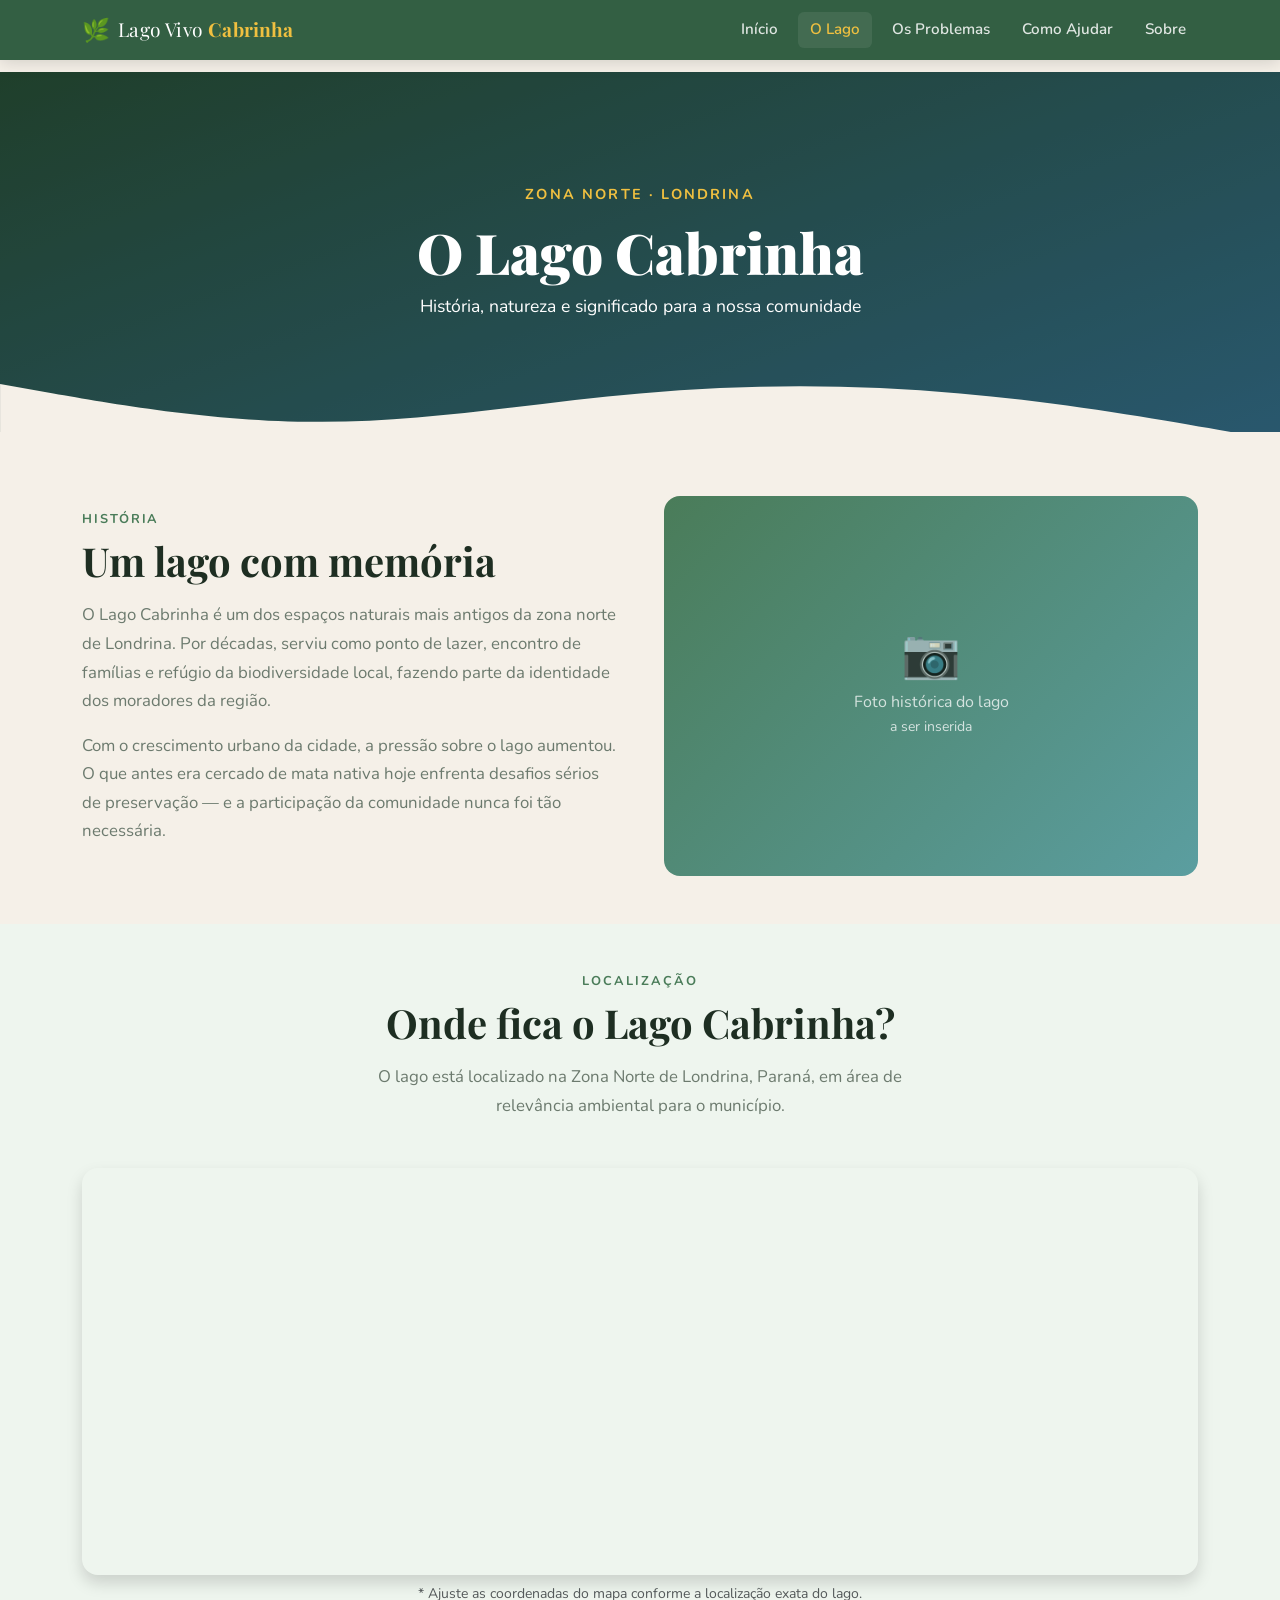
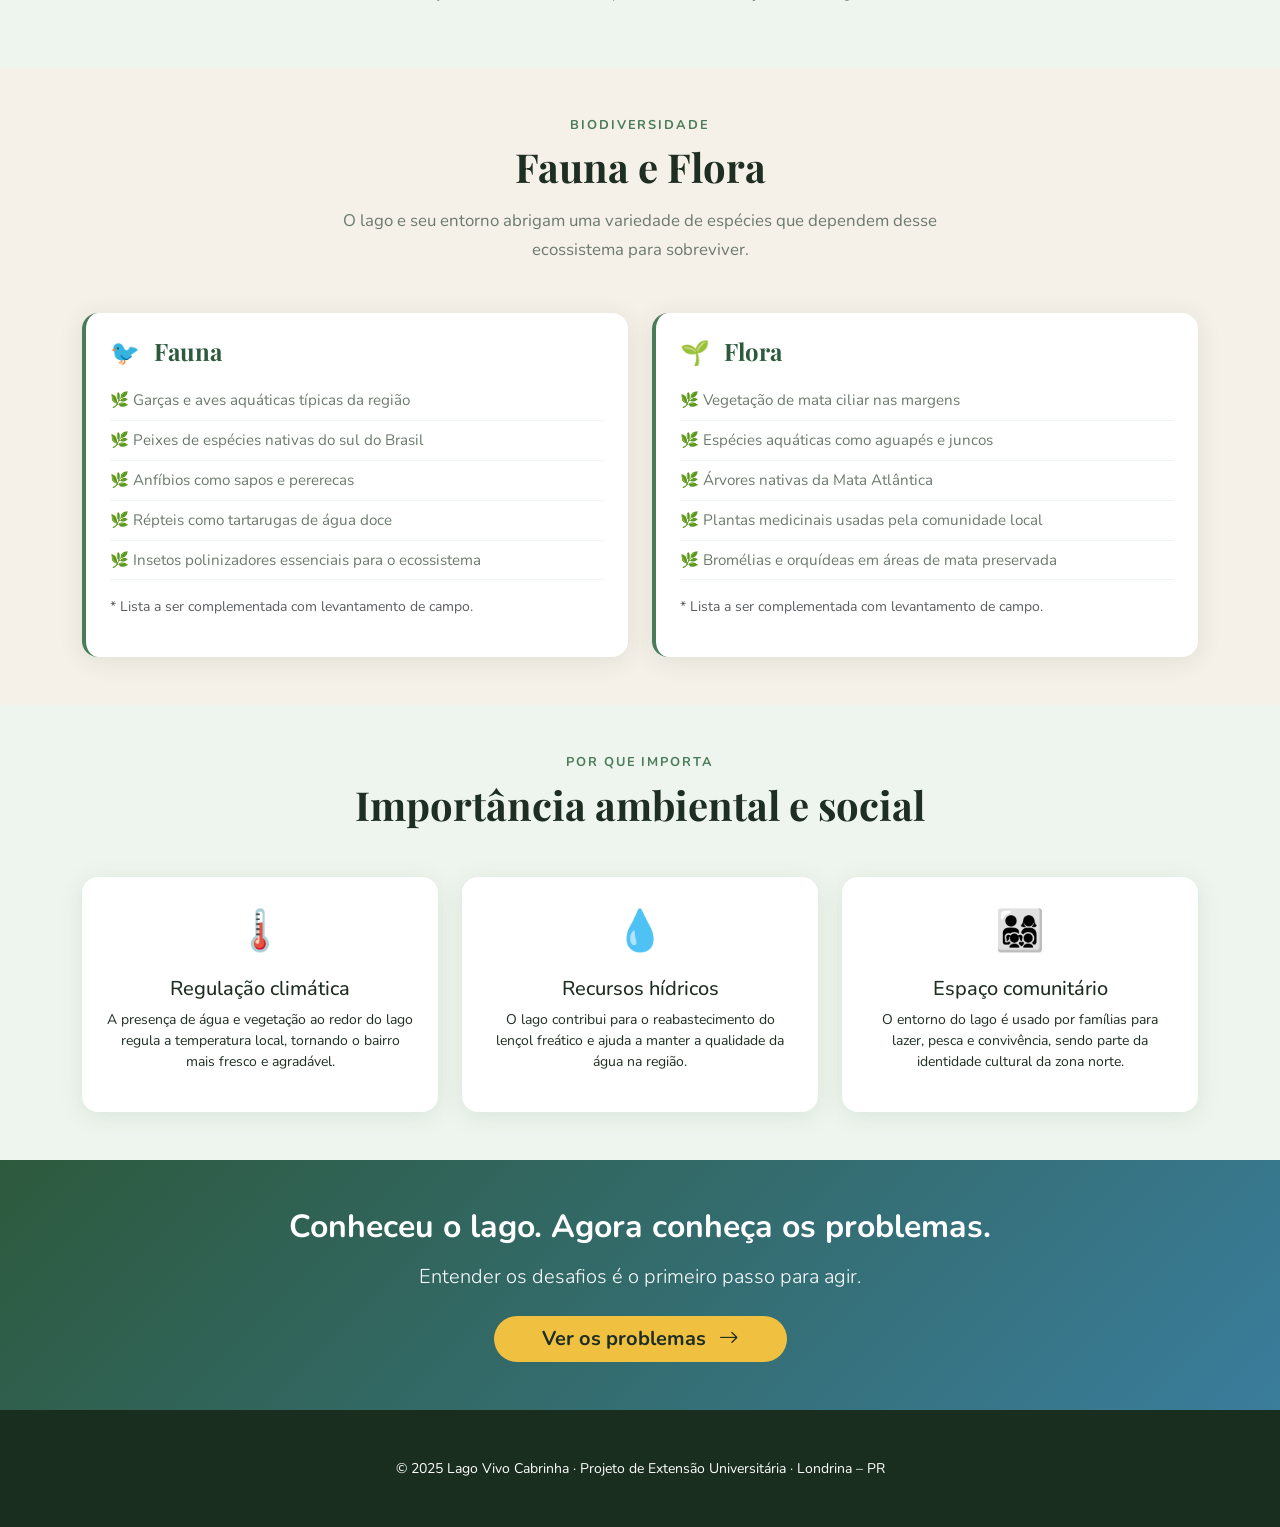
==== lago.html @ eadbd640 "Projeto quase completo" ====
<!doctype html>
<html lang="pt-BR">
  <head>
    <meta charset="UTF-8" />
    <meta name="viewport" content="width=device-width, initial-scale=1.0" />
    <title>O Lago Cabrinha · Lago Vivo Cabrinha</title>
    <link
      href="https://cdn.jsdelivr.net/npm/bootstrap@5.3.3/dist/css/bootstrap.min.css"
      rel="stylesheet"
    />
    <link
      href="https://fonts.googleapis.com/css2?family=Playfair+Display:wght@700;900&family=Nunito:wght@400;600;700&display=swap"
      rel="stylesheet"
    />
    <link
      rel="stylesheet"
      href="https://cdn.jsdelivr.net/npm/bootstrap-icons@1.11.3/font/bootstrap-icons.min.css"
    />
    <link rel="stylesheet" href="style.css" />
  </head>
  <body>
    <nav class="navbar navbar-expand-lg fixed-top" id="mainNav">
      <div class="container">
        <a
          class="navbar-brand d-flex align-items-center gap-2"
          href="index.html"
        >
          <span class="brand-icon">🌿</span>
          <span>Lago Vivo <strong>Cabrinha</strong></span>
        </a>
        <button
          class="navbar-toggler"
          type="button"
          data-bs-toggle="collapse"
          data-bs-target="#navMenu"
        >
          <span class="navbar-toggler-icon"></span>
        </button>
        <div class="collapse navbar-collapse" id="navMenu">
          <ul class="navbar-nav ms-auto gap-lg-2">
            <li class="nav-item">
              <a class="nav-link" href="index.html">Início</a>
            </li>
            <li class="nav-item">
              <a class="nav-link active" href="lago.html">O Lago</a>
            </li>
            <li class="nav-item">
              <a class="nav-link" href="problemas.html">Os Problemas</a>
            </li>
            <li class="nav-item">
              <a class="nav-link" href="ajudar.html">Como Ajudar</a>
            </li>
            <li class="nav-item">
              <a class="nav-link" href="sobre.html">Sobre</a>
            </li>
          </ul>
        </div>
      </div>
    </nav>

    <!-- PAGE HERO -->
    <section class="page-hero d-flex align-items-center">
      <div class="page-hero-overlay"></div>
      <div class="container position-relative text-white text-center">
        <p class="hero-eyebrow animate-fade-up">Zona Norte · Londrina</p>
        <h1 class="page-hero-title animate-fade-up delay-1">O Lago Cabrinha</h1>
        <p class="page-hero-sub animate-fade-up delay-2">
          História, natureza e significado para a nossa comunidade
        </p>
      </div>
      <div class="hero-waves">
        <svg viewBox="0 0 1440 120" xmlns="http://www.w3.org/2000/svg">
          <path
            fill="var(--bg)"
            d="M0,64L60,74.7C120,85,240,107,360,106.7C480,107,600,85,720,74.7C840,64,960,64,1080,74.7C1200,85,1320,107,1380,117.3L1440,128L1440,320L0,320Z"
          />
        </svg>
      </div>
    </section>

    <!-- HISTÓRIA -->
    <section class="py-5 mt-3">
      <div class="container">
        <div class="row align-items-center g-5">
          <div class="col-lg-6">
            <p class="section-label">História</p>
            <h2 class="section-title">Um lago com memória</h2>
            <p class="section-text">
              O Lago Cabrinha é um dos espaços naturais mais antigos da zona
              norte de Londrina. Por décadas, serviu como ponto de lazer,
              encontro de famílias e refúgio da biodiversidade local, fazendo
              parte da identidade dos moradores da região.
            </p>
            <p class="section-text">
              Com o crescimento urbano da cidade, a pressão sobre o lago
              aumentou. O que antes era cercado de mata nativa hoje enfrenta
              desafios sérios de preservação — e a participação da comunidade
              nunca foi tão necessária.
            </p>
          </div>
          <div class="col-lg-6">
            <div
              class="img-placeholder-tall d-flex align-items-center justify-content-center"
            >
              <div class="text-center text-white opacity-75">
                <div style="font-size: 3rem">📷</div>
                <p>Foto histórica do lago<br /><small>a ser inserida</small></p>
              </div>
            </div>
          </div>
        </div>
      </div>
    </section>

    <!-- LOCALIZAÇÃO -->
    <section class="py-5 bg-light-green">
      <div class="container">
        <div class="text-center mb-5">
          <p class="section-label">Localização</p>
          <h2 class="section-title">Onde fica o Lago Cabrinha?</h2>
          <p class="section-text mx-auto" style="max-width: 600px">
            O lago está localizado na Zona Norte de Londrina, Paraná, em área de
            relevância ambiental para o município.
          </p>
        </div>
        <div class="map-container rounded-4 overflow-hidden shadow">
          <iframe
            src="https://www.google.com/maps/embed?pb=!1m17!1m12!1m3!1d3663.7!2d-51.178!3d-23.278!2m3!1f0!2f0!3f0!3m2!1i1024!2i768!4f13.1!3m2!1m1!2zMjPCsDE2JzQwLjgiUyA1McKwMTAnNDAuOCJX!5e0!3m2!1spt-BR!2sbr!4v1700000000000"
            width="100%"
            height="400"
            style="border: 0"
            allowfullscreen=""
            loading="lazy"
          >
          </iframe>
        </div>
        <p class="text-center text-muted small mt-2">
          * Ajuste as coordenadas do mapa conforme a localização exata do lago.
        </p>
      </div>
    </section>

    <!-- FAUNA E FLORA -->
    <section class="py-5">
      <div class="container">
        <div class="text-center mb-5">
          <p class="section-label">Biodiversidade</p>
          <h2 class="section-title">Fauna e Flora</h2>
          <p class="section-text mx-auto" style="max-width: 600px">
            O lago e seu entorno abrigam uma variedade de espécies que dependem
            desse ecossistema para sobreviver.
          </p>
        </div>
        <div class="row g-4">
          <div class="col-md-6">
            <div class="bio-card p-4 h-100">
              <h4 class="bio-card-title"><span class="me-2">🐦</span> Fauna</h4>
              <ul class="bio-list mt-3">
                <li>Garças e aves aquáticas típicas da região</li>
                <li>Peixes de espécies nativas do sul do Brasil</li>
                <li>Anfíbios como sapos e pererecas</li>
                <li>Répteis como tartarugas de água doce</li>
                <li>Insetos polinizadores essenciais para o ecossistema</li>
              </ul>
              <p class="small text-muted mt-3">
                * Lista a ser complementada com levantamento de campo.
              </p>
            </div>
          </div>
          <div class="col-md-6">
            <div class="bio-card p-4 h-100">
              <h4 class="bio-card-title"><span class="me-2">🌱</span> Flora</h4>
              <ul class="bio-list mt-3">
                <li>Vegetação de mata ciliar nas margens</li>
                <li>Espécies aquáticas como aguapés e juncos</li>
                <li>Árvores nativas da Mata Atlântica</li>
                <li>Plantas medicinais usadas pela comunidade local</li>
                <li>Bromélias e orquídeas em áreas de mata preservada</li>
              </ul>
              <p class="small text-muted mt-3">
                * Lista a ser complementada com levantamento de campo.
              </p>
            </div>
          </div>
        </div>
      </div>
    </section>

    <!-- IMPORTÂNCIA -->
    <section class="py-5 bg-light-green">
      <div class="container">
        <div class="text-center mb-5">
          <p class="section-label">Por que importa</p>
          <h2 class="section-title">Importância ambiental e social</h2>
        </div>
        <div class="row g-4">
          <div class="col-md-4">
            <div class="importance-card text-center p-4 h-100">
              <div class="importance-icon">🌡️</div>
              <h5 class="mt-3">Regulação climática</h5>
              <p class="small">
                A presença de água e vegetação ao redor do lago regula a
                temperatura local, tornando o bairro mais fresco e agradável.
              </p>
            </div>
          </div>
          <div class="col-md-4">
            <div class="importance-card text-center p-4 h-100">
              <div class="importance-icon">💧</div>
              <h5 class="mt-3">Recursos hídricos</h5>
              <p class="small">
                O lago contribui para o reabastecimento do lençol freático e
                ajuda a manter a qualidade da água na região.
              </p>
            </div>
          </div>
          <div class="col-md-4">
            <div class="importance-card text-center p-4 h-100">
              <div class="importance-icon">👨‍👩‍👧‍👦</div>
              <h5 class="mt-3">Espaço comunitário</h5>
              <p class="small">
                O entorno do lago é usado por famílias para lazer, pesca e
                convivência, sendo parte da identidade cultural da zona norte.
              </p>
            </div>
          </div>
        </div>
      </div>
    </section>

    <!-- CTA -->
    <section class="section-cta py-5 text-center text-white">
      <div class="container">
        <h2 class="fw-bold mb-3">
          Conheceu o lago. Agora conheça os problemas.
        </h2>
        <p class="lead mb-4">
          Entender os desafios é o primeiro passo para agir.
        </p>
        <a href="problemas.html" class="btn btn-accent btn-lg px-5"
          >Ver os problemas <i class="bi bi-arrow-right ms-2"></i
        ></a>
      </div>
    </section>

    <footer class="site-footer py-5">
      <div class="container">
        <p class="text-center small text-white mb-0">
          © 2025 Lago Vivo Cabrinha · Projeto de Extensão Universitária ·
          Londrina – PR
        </p>
      </div>
    </footer>

    <script src="https://cdn.jsdelivr.net/npm/bootstrap@5.3.3/dist/js/bootstrap.bundle.min.js"></script>
    <script src="main.js"></script>
  </body>
</html>
---- style.css ----
/* ===========================
   LAGO VIVO CABRINHA — CSS
   =========================== */

:root {
  --green-dark:   #2d5a3d;
  --green-mid:    #4a7c59;
  --green-light:  #7aad8a;
  --blue-water:   #3a7d9c;
  --blue-light:   #5b9ea0;
  --accent:       #f0c040;
  --bg:           #f5f0e8;
  --bg-green:     #eef5ee;
  --text:         #1e2e22;
  --text-muted:   #6c7a6e;
  --white:        #ffffff;
  --shadow:       0 4px 24px rgba(45,90,61,0.10);
  --radius:       1rem;
}

* { box-sizing: border-box; }

body {
  font-family: 'Nunito', sans-serif;
  background-color: var(--bg);
  color: var(--text);
  padding-top: 72px;
}

/* ---- NAVBAR ---- */
#mainNav {
  background: rgba(45, 90, 61, 0.97);
  backdrop-filter: blur(8px);
  box-shadow: 0 2px 16px rgba(0,0,0,0.15);
  transition: background 0.3s;
}
#mainNav.scrolled {
  background: rgba(30, 60, 40, 0.99);
}
.navbar-brand {
  font-family: 'Playfair Display', serif;
  font-size: 1.2rem;
  color: var(--white) !important;
  letter-spacing: 0.01em;
}
.navbar-brand .brand-icon { font-size: 1.4rem; }
.navbar-brand strong { color: var(--accent); }
.nav-link {
  color: rgba(255,255,255,0.85) !important;
  font-weight: 600;
  font-size: 0.95rem;
  border-radius: 6px;
  padding: 0.4rem 0.75rem !important;
  transition: background 0.2s, color 0.2s;
}
.nav-link:hover, .nav-link.active {
  color: var(--accent) !important;
  background: rgba(255,255,255,0.08);
}
.navbar-toggler { border-color: rgba(255,255,255,0.4); }
.navbar-toggler-icon { filter: invert(1); }

/* ---- HERO ---- */
.hero {
  min-height: 90vh;
  background: linear-gradient(160deg, var(--green-dark) 0%, var(--blue-water) 60%, var(--blue-light) 100%);
  position: relative;
  overflow: hidden;
}
.hero::before {
  content: '';
  position: absolute;
  inset: 0;
  background: url("data:image/svg+xml,%3Csvg width='60' height='60' viewBox='0 0 60 60' xmlns='http://www.w3.org/2000/svg'%3E%3Cg fill='none' fill-rule='evenodd'%3E%3Cg fill='%23ffffff' fill-opacity='0.03'%3E%3Ccircle cx='30' cy='30' r='20'/%3E%3C/g%3E%3C/g%3E%3C/svg%3E");
}
.hero-overlay {
  position: absolute; inset: 0;
  background: linear-gradient(to bottom, rgba(0,0,0,0.15) 0%, rgba(0,0,0,0.35) 100%);
}
.hero-eyebrow {
  font-size: 0.9rem;
  font-weight: 700;
  letter-spacing: 0.15em;
  text-transform: uppercase;
  color: var(--accent);
  margin-bottom: 0.75rem;
}
.hero-title {
  font-family: 'Playfair Display', serif;
  font-size: clamp(2.5rem, 7vw, 5rem);
  font-weight: 900;
  line-height: 1.1;
  margin-bottom: 1.25rem;
}
.text-accent { color: var(--accent); }
.hero-subtitle {
  font-size: 1.2rem;
  opacity: 0.9;
  max-width: 600px;
  margin: 0 auto;
  line-height: 1.6;
}
.hero-waves {
  position: absolute;
  bottom: -2px; left: 0; right: 0;
}
.hero-waves svg { display: block; }

/* ---- PAGE HERO (subpages) ---- */
.page-hero {
  min-height: 40vh;
  background: linear-gradient(160deg, var(--green-dark) 0%, var(--blue-water) 100%);
  position: relative;
  overflow: hidden;
}
.page-hero-green {
  background: linear-gradient(160deg, var(--green-mid) 0%, var(--green-dark) 100%);
}
.page-hero-danger {
  background: linear-gradient(160deg, #5a3a2d 0%, #8b4513 50%, var(--green-dark) 100%);
}
.page-hero-overlay {
  position: absolute; inset: 0;
  background: rgba(0,0,0,0.3);
}
.page-hero-title {
  font-family: 'Playfair Display', serif;
  font-size: clamp(2rem, 5vw, 3.5rem);
  font-weight: 900;
  margin-bottom: 0.5rem;
}
.page-hero-sub {
  font-size: 1.1rem;
  opacity: 0.9;
  max-width: 500px;
  margin: 0 auto;
}

/* ---- BUTTONS ---- */
.btn-accent {
  background: var(--accent);
  color: var(--text);
  border: none;
  font-weight: 700;
  border-radius: 50px;
  transition: transform 0.2s, box-shadow 0.2s;
}
.btn-accent:hover {
  background: #e0b030;
  color: var(--text);
  transform: translateY(-2px);
  box-shadow: 0 6px 20px rgba(240,192,64,0.4);
}
.btn-primary-green {
  background: var(--green-mid);
  color: white;
  border: none;
  border-radius: 50px;
  font-weight: 700;
  padding: 0.6rem 1.8rem;
  transition: background 0.2s, transform 0.2s;
  display: inline-block;
  text-decoration: none;
}
.btn-primary-green:hover {
  background: var(--green-dark);
  color: white;
  transform: translateY(-2px);
}
.btn-link-green {
  color: var(--green-mid);
  font-weight: 700;
  text-decoration: none;
}
.btn-link-green:hover { color: var(--green-dark); text-decoration: underline; }
.btn-filter {
  border: 2px solid var(--green-mid);
  color: var(--green-mid);
  border-radius: 50px;
  font-weight: 600;
  padding: 0.4rem 1.2rem;
  background: transparent;
  transition: all 0.2s;
}
.btn-filter:hover, .btn-filter.active {
  background: var(--green-mid);
  color: white;
}

/* ---- SECTIONS ---- */
.section-label {
  font-size: 0.8rem;
  font-weight: 700;
  letter-spacing: 0.15em;
  text-transform: uppercase;
  color: var(--green-mid);
  margin-bottom: 0.5rem;
}
.section-title {
  font-family: 'Playfair Display', serif;
  font-size: clamp(1.7rem, 3.5vw, 2.5rem);
  font-weight: 700;
  color: var(--text);
  line-height: 1.2;
  margin-bottom: 1rem;
}
.section-text {
  font-size: 1.05rem;
  color: var(--text-muted);
  line-height: 1.7;
  margin-bottom: 1rem;
}
.bg-light-green { background-color: var(--bg-green); }
.text-green { color: var(--green-mid); }

/* ---- FEATURE CARDS (home) ---- */
.card-link { text-decoration: none; color: inherit; }
.feature-card {
  background: var(--white);
  border-radius: var(--radius);
  box-shadow: var(--shadow);
  transition: transform 0.25s, box-shadow 0.25s;
  border-top: 4px solid var(--blue-light);
}
.feature-card:hover { transform: translateY(-6px); box-shadow: 0 12px 36px rgba(45,90,61,0.15); }
.card-green { border-top-color: var(--green-mid); }
.card-danger { border-top-color: #c0502a; }
.feature-icon { font-size: 2.5rem; }
.feature-card h4 { font-family: 'Playfair Display', serif; font-weight: 700; color: var(--text); }
.feature-card p { color: var(--text-muted); font-size: 0.95rem; }
.card-cta { font-weight: 700; color: var(--green-mid); font-size: 0.9rem; }

/* ---- ABOUT SECTION ---- */
.about-img-wrap { border-radius: var(--radius); overflow: hidden; }
.about-img-placeholder {
  width: 100%; height: 380px;
  background: linear-gradient(135deg, var(--green-mid), var(--blue-water));
  border-radius: var(--radius);
}
.img-placeholder-tall {
  width: 100%; height: 380px;
  background: linear-gradient(135deg, var(--green-mid), var(--blue-light));
  border-radius: var(--radius);
}

/* ---- NUMBER CARDS ---- */
.section-numbers { background: var(--green-dark); color: white; }
.section-numbers .section-title { color: white; }
.number-card {
  background: rgba(255,255,255,0.08);
  border-radius: var(--radius);
  border: 1px solid rgba(255,255,255,0.12);
  transition: background 0.2s;
}
.number-card:hover { background: rgba(255,255,255,0.14); }
.number-value {
  font-family: 'Playfair Display', serif;
  font-size: 2.5rem;
  font-weight: 900;
  color: var(--accent);
}
.number-label { font-size: 0.85rem; opacity: 0.8; margin-top: 0.25rem; }

/* ---- CTA SECTION ---- */
.section-cta {
  background: linear-gradient(135deg, var(--green-dark) 0%, var(--blue-water) 100%);
}
.cta-input {
  border-radius: 50px;
  border: none;
  padding-left: 1.5rem;
  max-width: 360px;
}
.cta-form { max-width: 600px; margin: 0 auto; }

/* ---- FOOTER ---- */
.site-footer { background: #1a2e20; }
.footer-brand { font-family: 'Playfair Display', serif; color: var(--white); font-size: 1.1rem; }
.footer-heading { color: var(--accent); font-weight: 700; font-size: 0.9rem; letter-spacing: 0.08em; text-transform: uppercase; }
.footer-links li { margin-bottom: 0.4rem; }
.footer-links a { color: rgba(255,255,255,0.65); text-decoration: none; font-size: 0.9rem; transition: color 0.2s; }
.footer-links a:hover { color: var(--accent); }
.footer-hr { border-color: rgba(255,255,255,0.1); }
.social-links a {
  color: rgba(255,255,255,0.6);
  font-size: 1.3rem;
  transition: color 0.2s, transform 0.2s;
  display: inline-block;
}
.social-links a:hover { color: var(--accent); transform: scale(1.2); }

/* ---- ANIMATIONS ---- */
.animate-fade-up {
  opacity: 0;
  transform: translateY(24px);
  animation: fadeUp 0.7s forwards;
}
.delay-1 { animation-delay: 0.15s; }
.delay-2 { animation-delay: 0.30s; }
.delay-3 { animation-delay: 0.45s; }
@keyframes fadeUp {
  to { opacity: 1; transform: translateY(0); }
}

/* ---- MAP ---- */
.map-container { box-shadow: var(--shadow); }

/* ---- BIO CARDS ---- */
.bio-card {
  background: var(--white);
  border-radius: var(--radius);
  box-shadow: var(--shadow);
  border-left: 4px solid var(--green-mid);
}
.bio-card-title { font-family: 'Playfair Display', serif; font-weight: 700; color: var(--green-dark); }
.bio-list { list-style: none; padding: 0; }
.bio-list li {
  padding: 0.5rem 0;
  border-bottom: 1px solid var(--bg-green);
  font-size: 0.95rem;
  color: var(--text-muted);
}
.bio-list li::before { content: '🌿 '; }

/* ---- IMPORTANCE CARDS ---- */
.importance-card {
  background: var(--white);
  border-radius: var(--radius);
  box-shadow: var(--shadow);
  transition: transform 0.2s;
}
.importance-card:hover { transform: translateY(-4px); }
.importance-icon { font-size: 2.5rem; }

/* ---- LAW CARDS ---- */
.law-card {
  background: var(--white);
  border-radius: var(--radius);
  box-shadow: var(--shadow);
  border-top: 3px solid var(--blue-water);
}
.law-icon { font-size: 2.5rem; }

/* ---- PROBLEM CARDS ---- */
.problem-card {
  background: var(--white);
  border-radius: var(--radius);
  box-shadow: var(--shadow);
  border-left: 4px solid #c0502a;
  transition: transform 0.2s;
  position: relative;
}
.problem-card:hover { transform: translateY(-4px); }
.problem-number {
  font-family: 'Playfair Display', serif;
  font-size: 3rem;
  font-weight: 900;
  color: var(--bg-green);
  position: absolute;
  top: 12px; right: 20px;
  line-height: 1;
}
.problem-icon { font-size: 2rem; }
.problem-card h4 { font-family: 'Playfair Display', serif; font-weight: 700; color: var(--text); }
.impact-badge {
  font-size: 0.75rem;
  font-weight: 700;
  padding: 3px 12px;
  border-radius: 50px;
}
.impact-high { background: #fde8e0; color: #c0502a; }
.impact-medium { background: #fef5e0; color: #b08020; }
.alert-banner {
  background: #fff8e1;
  border: 1px solid #ffe082;
  border-radius: var(--radius);
}

/* ---- ACTION CARDS ---- */
.action-card {
  background: var(--white);
  border-radius: var(--radius);
  box-shadow: var(--shadow);
  transition: transform 0.2s, box-shadow 0.2s;
  border-bottom: 3px solid var(--green-mid);
}
.action-card:hover { transform: translateY(-4px); box-shadow: 0 12px 36px rgba(45,90,61,0.15); }
.action-icon { font-size: 2.5rem; }

/* ---- MUTIRÃO CARDS ---- */
.mutirao-card {
  background: var(--white);
  border-radius: var(--radius);
  box-shadow: var(--shadow);
  border-top: 4px solid var(--green-mid);
}
.mutirao-card-muted { background: var(--bg-green); box-shadow: none; border-style: dashed; }
.mutirao-badge {
  display: inline-block;
  background: var(--accent);
  color: var(--text);
  font-size: 0.75rem;
  font-weight: 700;
  padding: 3px 12px;
  border-radius: 50px;
  text-transform: uppercase;
  letter-spacing: 0.05em;
}

/* ---- DENUNCIA CARDS ---- */
.denuncia-card {
  background: var(--white);
  border-radius: var(--radius);
  box-shadow: var(--shadow);
  text-align: center;
}
.denuncia-num {
  width: 48px; height: 48px;
  background: var(--green-dark);
  color: white;
  border-radius: 50%;
  font-family: 'Playfair Display', serif;
  font-weight: 900;
  font-size: 1.3rem;
  display: flex;
  align-items: center;
  justify-content: center;
  margin: 0 auto;
}
.contatos-denuncia { background: var(--bg-green); border-radius: var(--radius); }
.contato-item { background: var(--white); }
.contato-item a { color: var(--green-mid); text-decoration: none; }
.contato-item a:hover { text-decoration: underline; }

/* ---- FORM CARD ---- */
.form-card { background: var(--white); border-radius: var(--radius); box-shadow: var(--shadow); }
.form-control, .form-select {
  border: 2px solid #d0e0d4;
  border-radius: 10px;
  font-family: 'Nunito', sans-serif;
}
.form-control:focus, .form-select:focus {
  border-color: var(--green-mid);
  box-shadow: 0 0 0 3px rgba(74,124,89,0.15);
}

/* ---- TEAM CARDS ---- */
.team-card {
  background: var(--white);
  border-radius: var(--radius);
  box-shadow: var(--shadow);
  transition: transform 0.2s;
}
.team-card:hover { transform: translateY(-4px); }
.team-avatar {
  width: 70px; height: 70px;
  background: var(--bg-green);
  border-radius: 50%;
  display: flex; align-items: center; justify-content: center;
  font-size: 2rem;
  border: 3px solid var(--green-light);
}
.team-name { font-weight: 700; color: var(--text); margin-bottom: 2px; }
.team-role { font-size: 0.82rem; color: var(--green-mid); font-weight: 600; margin-bottom: 0.5rem; }

/* ---- MISSION CARD ---- */
.mission-card {
  background: var(--bg-green);
  border-radius: var(--radius);
}
.mission-icon { font-size: 2rem; }

/* ---- TIMELINE ---- */
.timeline { position: relative; max-width: 640px; margin: 0 auto; }
.timeline::before {
  content: '';
  position: absolute;
  left: 20px; top: 0; bottom: 0;
  width: 3px;
  background: linear-gradient(to bottom, var(--green-mid), var(--blue-light));
  border-radius: 3px;
}
.timeline-item {
  display: flex;
  gap: 1.5rem;
  margin-bottom: 2rem;
  position: relative;
}
.timeline-dot {
  width: 20px; height: 20px;
  background: var(--green-mid);
  border: 3px solid var(--bg);
  border-radius: 50%;
  flex-shrink: 0;
  margin-top: 4px;
  z-index: 1;
  box-shadow: 0 0 0 3px var(--green-light);
}
.timeline-item-future .timeline-dot {
  background: var(--bg-green);
  border: 3px solid var(--green-light);
  box-shadow: none;
}
.timeline-content { padding-bottom: 0.5rem; }
.timeline-date {
  font-size: 0.75rem;
  font-weight: 700;
  letter-spacing: 0.1em;
  text-transform: uppercase;
  color: var(--green-mid);
}
.timeline-content h6 { font-weight: 700; margin: 4px 0; }

/* ---- CONTACT ITEMS ---- */
.contact-item {
  background: var(--white);
  box-shadow: var(--shadow);
}
.contact-item a { color: var(--green-mid); text-decoration: none; }
.contact-item a:hover { text-decoration: underline; }

/* ---- RESPONSIVE ---- */
@media (max-width: 768px) {
  .hero { min-height: 80vh; }
  .page-hero { min-height: 35vh; }
  .hero-title { font-size: 2.2rem; }
  .about-img-placeholder, .img-placeholder-tall { height: 250px; }
}
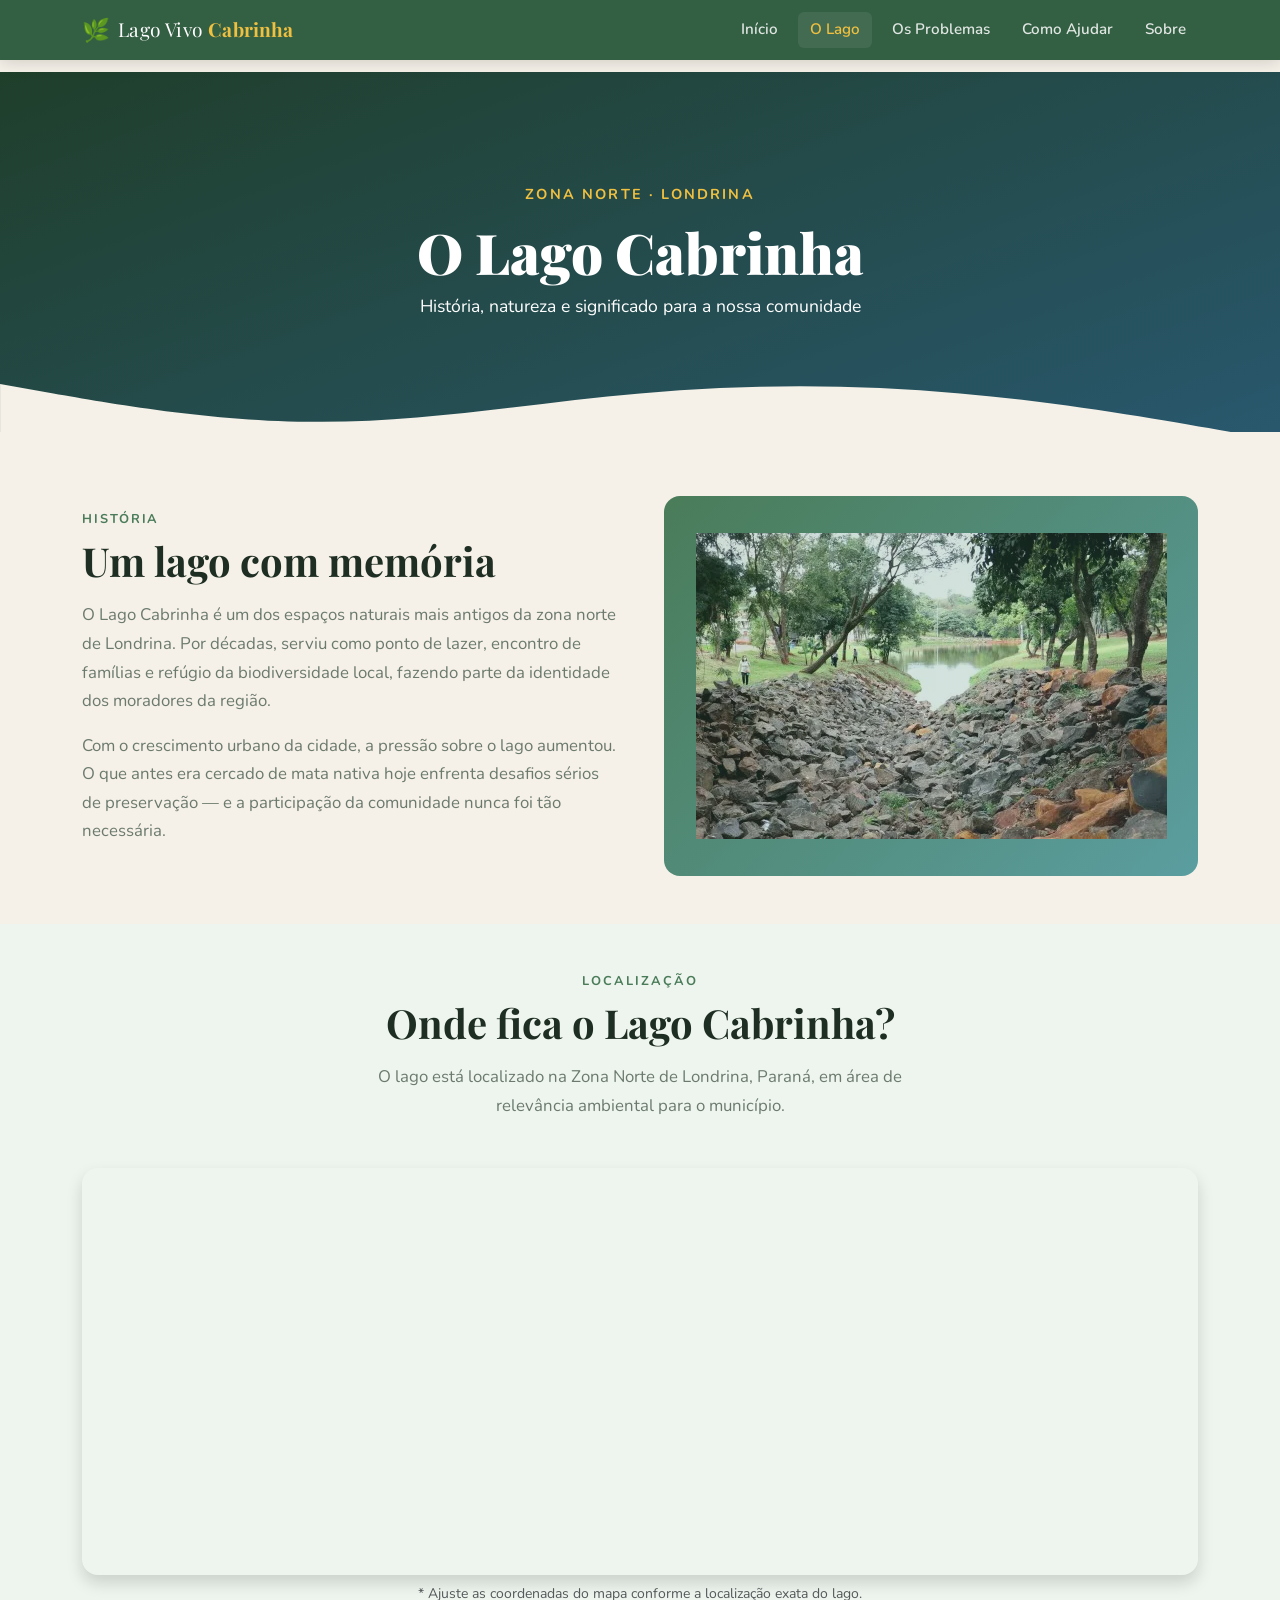
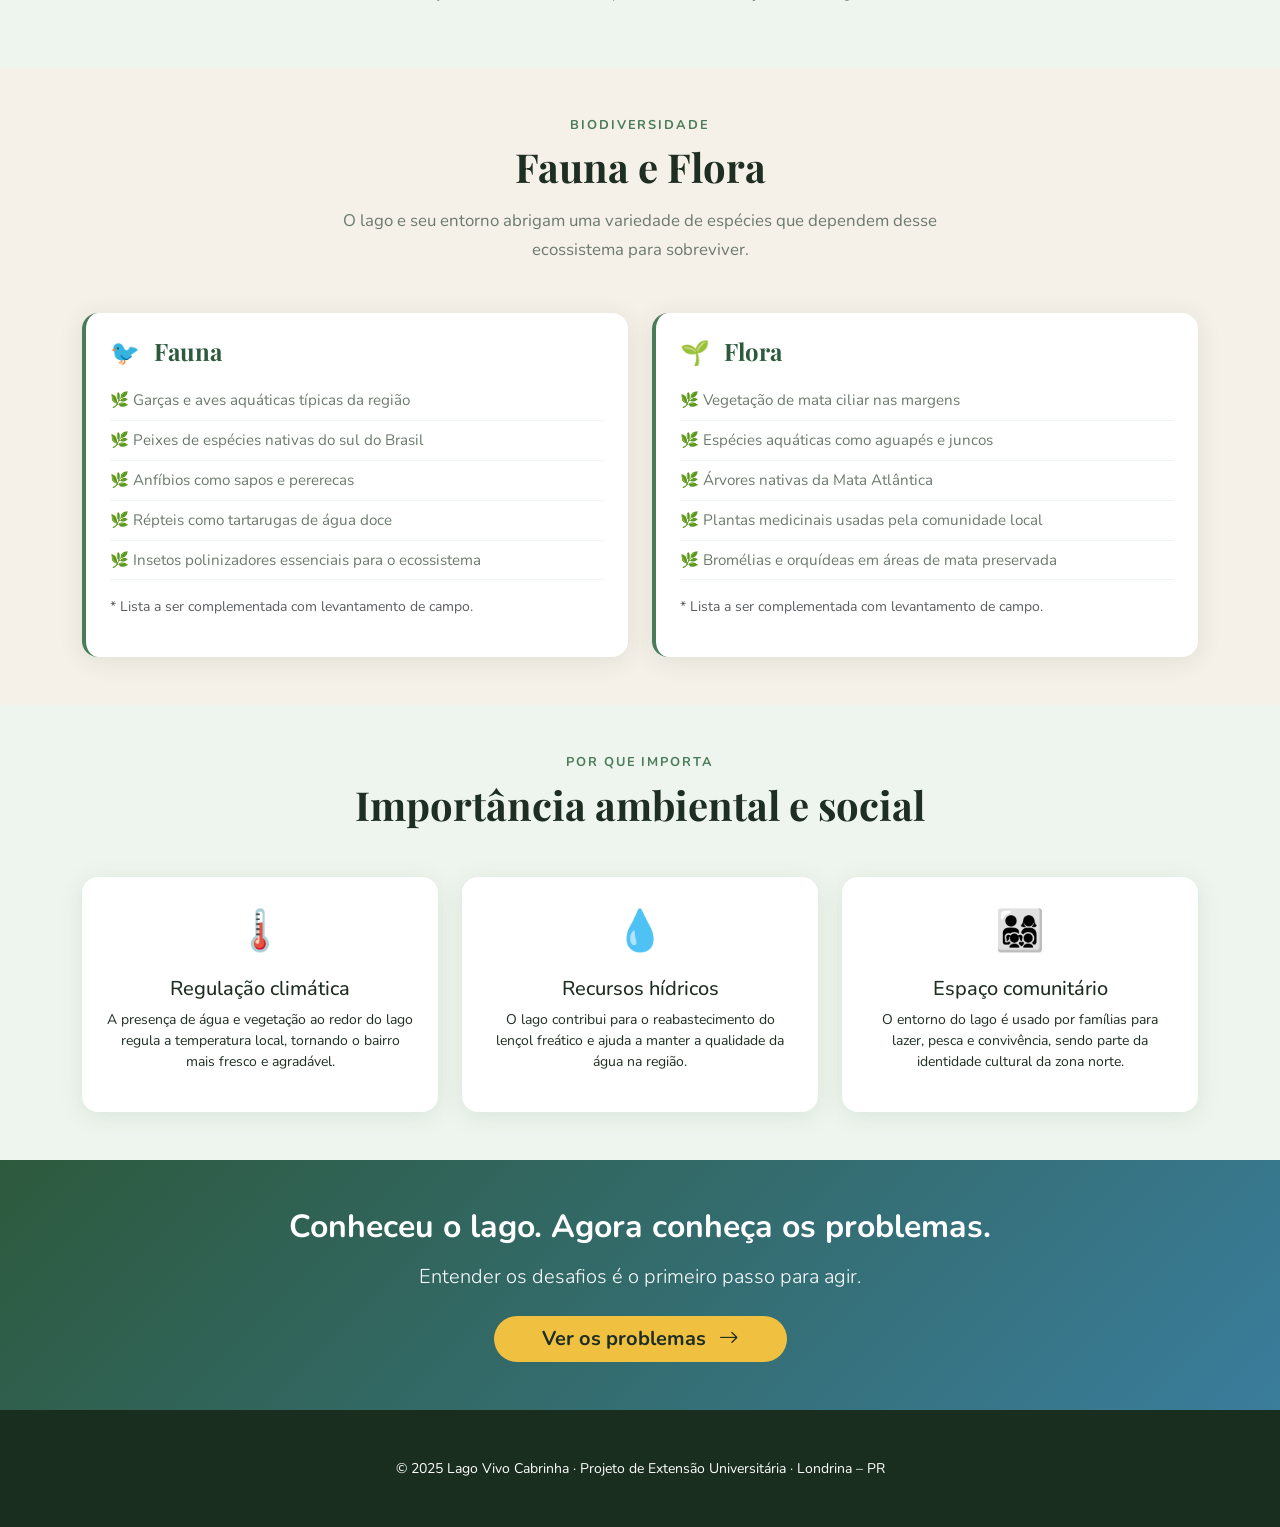
==== commit ceded2fe: "addd: imgs do lago cabrinha para finalização do projeto" ====
--- a/lago.html
+++ b/lago.html
@@ -26,7 +26,7 @@
           href="index.html"
         >
           <span class="brand-icon">🌿</span>
-          <span>Lago Vivo <strong>Cabrinha</strong></span>
+          <span>Lago Vivo <strong>Cabrinha</strong></span> 
         </a>
         <button
           class="navbar-toggler"
@@ -103,8 +103,7 @@
               class="img-placeholder-tall d-flex align-items-center justify-content-center"
             >
               <div class="text-center text-white opacity-75">
-                <div style="font-size: 3rem">📷</div>
-                <p>Foto histórica do lago<br /><small>a ser inserida</small></p>
+                <img src="img/Lago-Cabrinha-VH-1.png" width="100%" height="100%a">
               </div>
             </div>
           </div>
